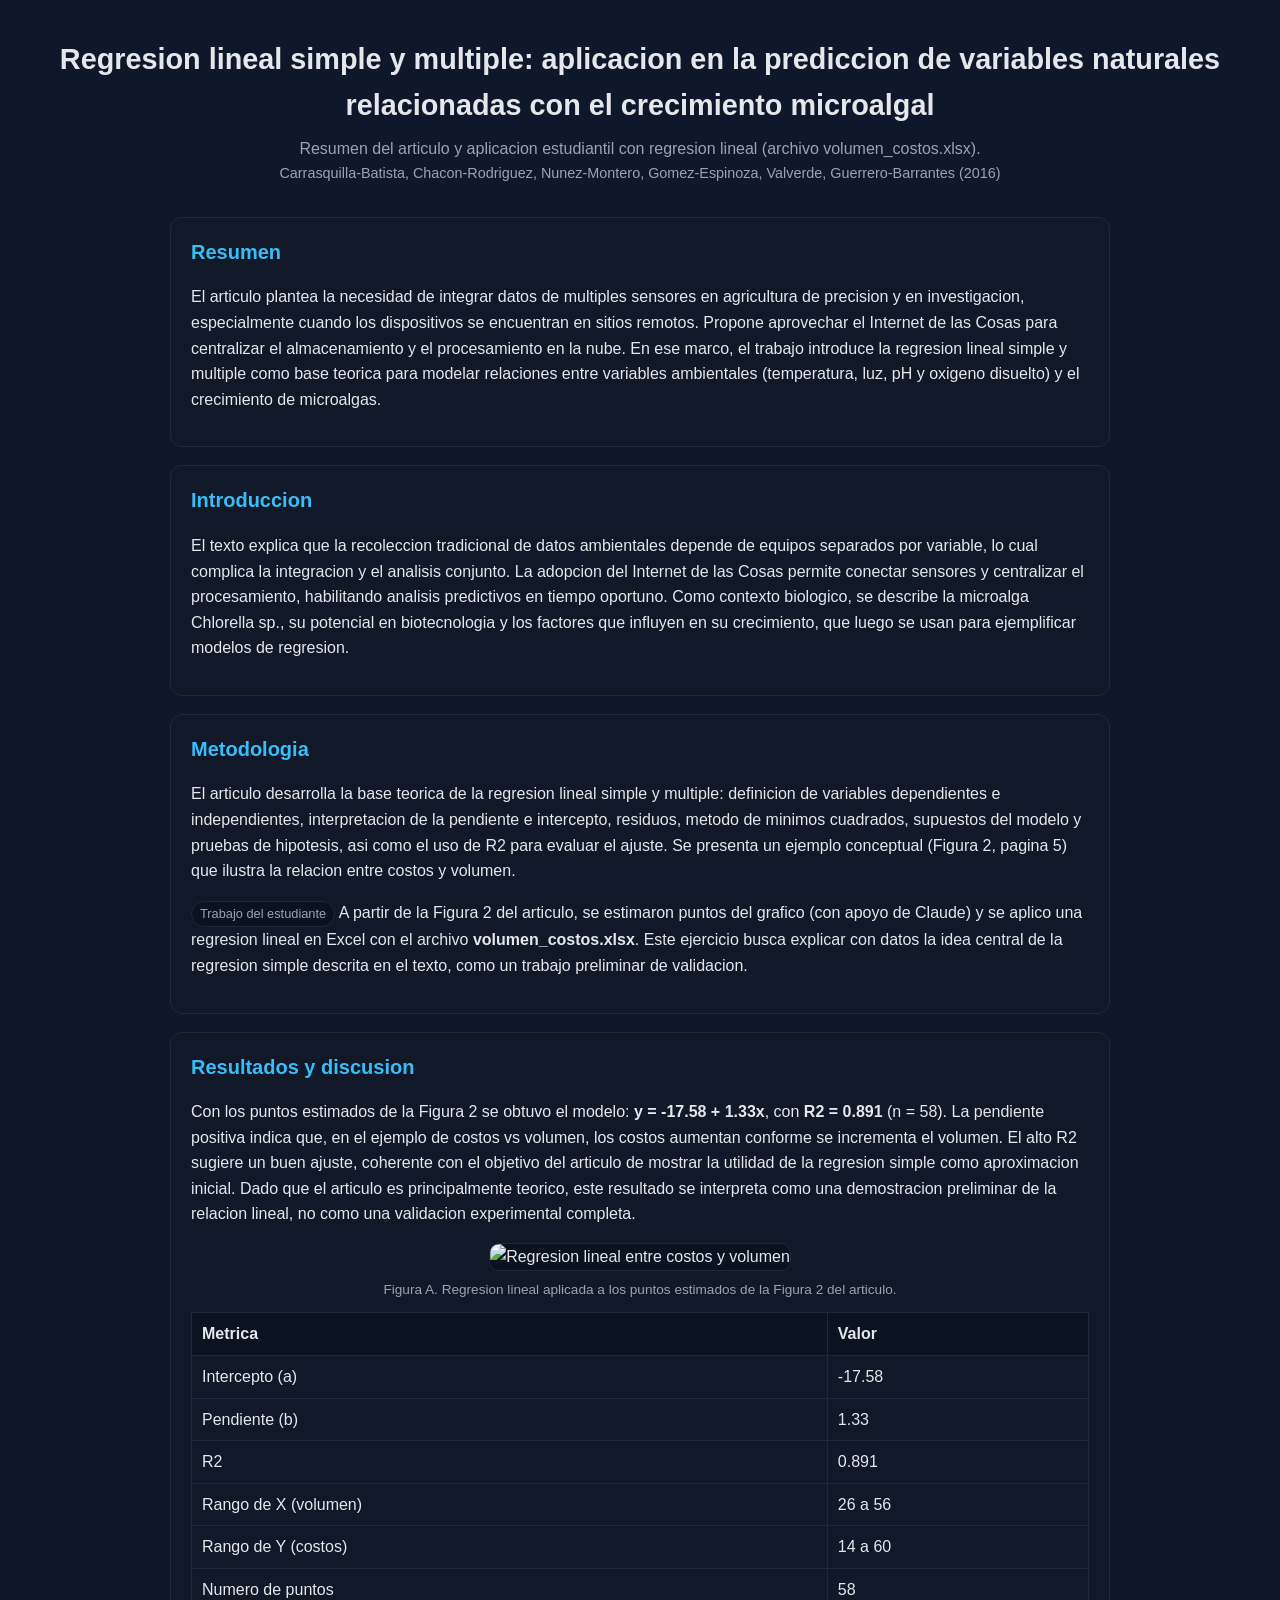
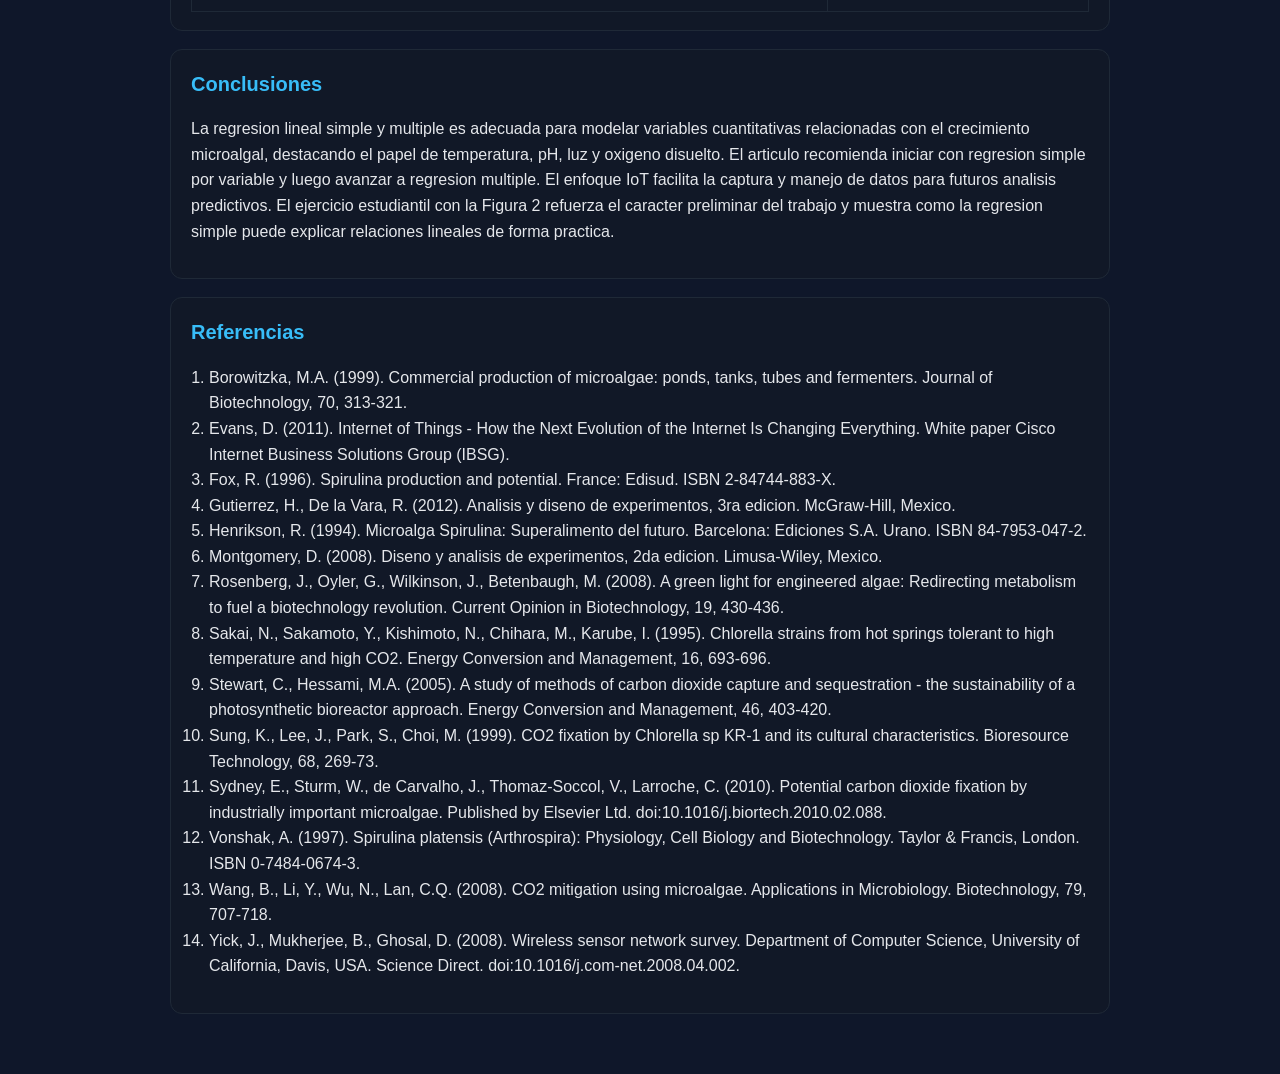
==== paper/index.html @ 029f19a3 "Add files via upload" ====
<!doctype html>
<html lang="es">
  <head>
    <meta charset="utf-8" />
    <meta name="viewport" content="width=device-width, initial-scale=1" />
    <title>Regresion lineal simple y multiple - Sintesis y aplicacion estudiantil</title>
    <style>
      :root {
        --bg: #0f172a;
        --card: #111827;
        --text: #e5e7eb;
        --muted: #9ca3af;
        --accent: #38bdf8;
        --border: #1f2937;
      }
      * {
        box-sizing: border-box;
      }
      body {
        margin: 0;
        font-family: "Segoe UI", Arial, sans-serif;
        background: var(--bg);
        color: var(--text);
        line-height: 1.6;
      }
      header {
        padding: 36px 20px 20px;
        text-align: center;
      }
      header h1 {
        margin: 0 0 8px;
        font-size: 1.8rem;
      }
      header p {
        margin: 0;
        color: var(--muted);
      }
      main {
        max-width: 980px;
        margin: 0 auto;
        padding: 12px 20px 60px;
        display: grid;
        gap: 18px;
      }
      section {
        background: var(--card);
        border: 1px solid var(--border);
        border-radius: 12px;
        padding: 18px 20px;
      }
      section h2 {
        margin-top: 0;
        color: var(--accent);
        font-size: 1.25rem;
      }
      .meta {
        font-size: 0.9rem;
        color: var(--muted);
      }
      figure {
        margin: 16px 0 8px;
        text-align: center;
      }
      figure img {
        max-width: 100%;
        height: auto;
        border-radius: 10px;
        border: 1px solid var(--border);
        background: #0b1220;
      }
      figcaption {
        font-size: 0.85rem;
        color: var(--muted);
        margin-top: 8px;
      }
      table {
        width: 100%;
        border-collapse: collapse;
        margin-top: 12px;
      }
      th, td {
        border: 1px solid var(--border);
        padding: 8px 10px;
        text-align: left;
      }
      th {
        background: #0b1220;
      }
      ul, ol {
        padding-left: 18px;
      }
      .badge {
        display: inline-block;
        padding: 2px 8px;
        border-radius: 999px;
        background: #0b1220;
        color: var(--muted);
        font-size: 0.8rem;
        border: 1px solid var(--border);
      }
    </style>
  </head>
  <body>
    <header>
      <h1>Regresion lineal simple y multiple: aplicacion en la prediccion de variables naturales relacionadas con el crecimiento microalgal</h1>
      <p>Resumen del articulo y aplicacion estudiantil con regresion lineal (archivo volumen_costos.xlsx).</p>
      <p class="meta">Carrasquilla-Batista, Chacon-Rodriguez, Nunez-Montero, Gomez-Espinoza, Valverde, Guerrero-Barrantes (2016)</p>
    </header>

    <main>
      <section id="resumen">
        <h2>Resumen</h2>
        <p>
          El articulo plantea la necesidad de integrar datos de multiples sensores en agricultura de precision y
          en investigacion, especialmente cuando los dispositivos se encuentran en sitios remotos. Propone
          aprovechar el Internet de las Cosas para centralizar el almacenamiento y el procesamiento en la nube.
          En ese marco, el trabajo introduce la regresion lineal simple y multiple como base teorica para modelar
          relaciones entre variables ambientales (temperatura, luz, pH y oxigeno disuelto) y el crecimiento de
          microalgas.
        </p>
      </section>

      <section id="introduccion">
        <h2>Introduccion</h2>
        <p>
          El texto explica que la recoleccion tradicional de datos ambientales depende de equipos separados por
          variable, lo cual complica la integracion y el analisis conjunto. La adopcion del Internet de las Cosas
          permite conectar sensores y centralizar el procesamiento, habilitando analisis predictivos en tiempo
          oportuno. Como contexto biologico, se describe la microalga Chlorella sp., su potencial en biotecnologia
          y los factores que influyen en su crecimiento, que luego se usan para ejemplificar modelos de regresion.
        </p>
      </section>

      <section id="metodologia">
        <h2>Metodologia</h2>
        <p>
          El articulo desarrolla la base teorica de la regresion lineal simple y multiple: definicion de variables
          dependientes e independientes, interpretacion de la pendiente e intercepto, residuos, metodo de minimos
          cuadrados, supuestos del modelo y pruebas de hipotesis, asi como el uso de R2 para evaluar el ajuste.
          Se presenta un ejemplo conceptual (Figura 2, pagina 5) que ilustra la relacion entre costos y volumen.
        </p>
        <p>
          <span class="badge">Trabajo del estudiante</span>
          A partir de la Figura 2 del articulo, se estimaron puntos del grafico (con apoyo de Claude) y se aplico
          una regresion lineal en Excel con el archivo <strong>volumen_costos.xlsx</strong>. Este ejercicio busca
          explicar con datos la idea central de la regresion simple descrita en el texto, como un trabajo
          preliminar de validacion.
        </p>
      </section>

      <section id="resultados-discusion">
        <h2>Resultados y discusion</h2>
        <p>
          Con los puntos estimados de la Figura 2 se obtuvo el modelo: <strong>y = -17.58 + 1.33x</strong>,
          con <strong>R2 = 0.891</strong> (n = 58). La pendiente positiva indica que, en el ejemplo de costos vs
          volumen, los costos aumentan conforme se incrementa el volumen. El alto R2 sugiere un buen ajuste,
          coherente con el objetivo del articulo de mostrar la utilidad de la regresion simple como aproximacion
          inicial. Dado que el articulo es principalmente teorico, este resultado se interpreta como una
          demostracion preliminar de la relacion lineal, no como una validacion experimental completa.
        </p>

        <figure>
          <img src="assets/regresion_volumen_costos.png" alt="Regresion lineal entre costos y volumen" />
          <figcaption>Figura A. Regresion lineal aplicada a los puntos estimados de la Figura 2 del articulo.</figcaption>
        </figure>

        <table>
          <thead>
            <tr>
              <th>Metrica</th>
              <th>Valor</th>
            </tr>
          </thead>
          <tbody>
            <tr>
              <td>Intercepto (a)</td>
              <td>-17.58</td>
            </tr>
            <tr>
              <td>Pendiente (b)</td>
              <td>1.33</td>
            </tr>
            <tr>
              <td>R2</td>
              <td>0.891</td>
            </tr>
            <tr>
              <td>Rango de X (volumen)</td>
              <td>26 a 56</td>
            </tr>
            <tr>
              <td>Rango de Y (costos)</td>
              <td>14 a 60</td>
            </tr>
            <tr>
              <td>Numero de puntos</td>
              <td>58</td>
            </tr>
          </tbody>
        </table>
      </section>

      <section id="conclusiones">
        <h2>Conclusiones</h2>
        <p>
          La regresion lineal simple y multiple es adecuada para modelar variables cuantitativas relacionadas con
          el crecimiento microalgal, destacando el papel de temperatura, pH, luz y oxigeno disuelto. El articulo
          recomienda iniciar con regresion simple por variable y luego avanzar a regresion multiple. El enfoque
          IoT facilita la captura y manejo de datos para futuros analisis predictivos. El ejercicio estudiantil con
          la Figura 2 refuerza el caracter preliminar del trabajo y muestra como la regresion simple puede
          explicar relaciones lineales de forma practica.
        </p>
      </section>

      <section id="referencias">
        <h2>Referencias</h2>
        <ol>
          <li>Borowitzka, M.A. (1999). Commercial production of microalgae: ponds, tanks, tubes and fermenters. Journal of Biotechnology, 70, 313-321.</li>
          <li>Evans, D. (2011). Internet of Things - How the Next Evolution of the Internet Is Changing Everything. White paper Cisco Internet Business Solutions Group (IBSG).</li>
          <li>Fox, R. (1996). Spirulina production and potential. France: Edisud. ISBN 2-84744-883-X.</li>
          <li>Gutierrez, H., De la Vara, R. (2012). Analisis y diseno de experimentos, 3ra edicion. McGraw-Hill, Mexico.</li>
          <li>Henrikson, R. (1994). Microalga Spirulina: Superalimento del futuro. Barcelona: Ediciones S.A. Urano. ISBN 84-7953-047-2.</li>
          <li>Montgomery, D. (2008). Diseno y analisis de experimentos, 2da edicion. Limusa-Wiley, Mexico.</li>
          <li>Rosenberg, J., Oyler, G., Wilkinson, J., Betenbaugh, M. (2008). A green light for engineered algae: Redirecting metabolism to fuel a biotechnology revolution. Current Opinion in Biotechnology, 19, 430-436.</li>
          <li>Sakai, N., Sakamoto, Y., Kishimoto, N., Chihara, M., Karube, I. (1995). Chlorella strains from hot springs tolerant to high temperature and high CO2. Energy Conversion and Management, 16, 693-696.</li>
          <li>Stewart, C., Hessami, M.A. (2005). A study of methods of carbon dioxide capture and sequestration - the sustainability of a photosynthetic bioreactor approach. Energy Conversion and Management, 46, 403-420.</li>
          <li>Sung, K., Lee, J., Park, S., Choi, M. (1999). CO2 fixation by Chlorella sp KR-1 and its cultural characteristics. Bioresource Technology, 68, 269-73.</li>
          <li>Sydney, E., Sturm, W., de Carvalho, J., Thomaz-Soccol, V., Larroche, C. (2010). Potential carbon dioxide fixation by industrially important microalgae. Published by Elsevier Ltd. doi:10.1016/j.biortech.2010.02.088.</li>
          <li>Vonshak, A. (1997). Spirulina platensis (Arthrospira): Physiology, Cell Biology and Biotechnology. Taylor & Francis, London. ISBN 0-7484-0674-3.</li>
          <li>Wang, B., Li, Y., Wu, N., Lan, C.Q. (2008). CO2 mitigation using microalgae. Applications in Microbiology. Biotechnology, 79, 707-718.</li>
          <li>Yick, J., Mukherjee, B., Ghosal, D. (2008). Wireless sensor network survey. Department of Computer Science, University of California, Davis, USA. Science Direct. doi:10.1016/j.com-net.2008.04.002.</li>
        </ol>
      </section>
    </main>
  </body>
</html>
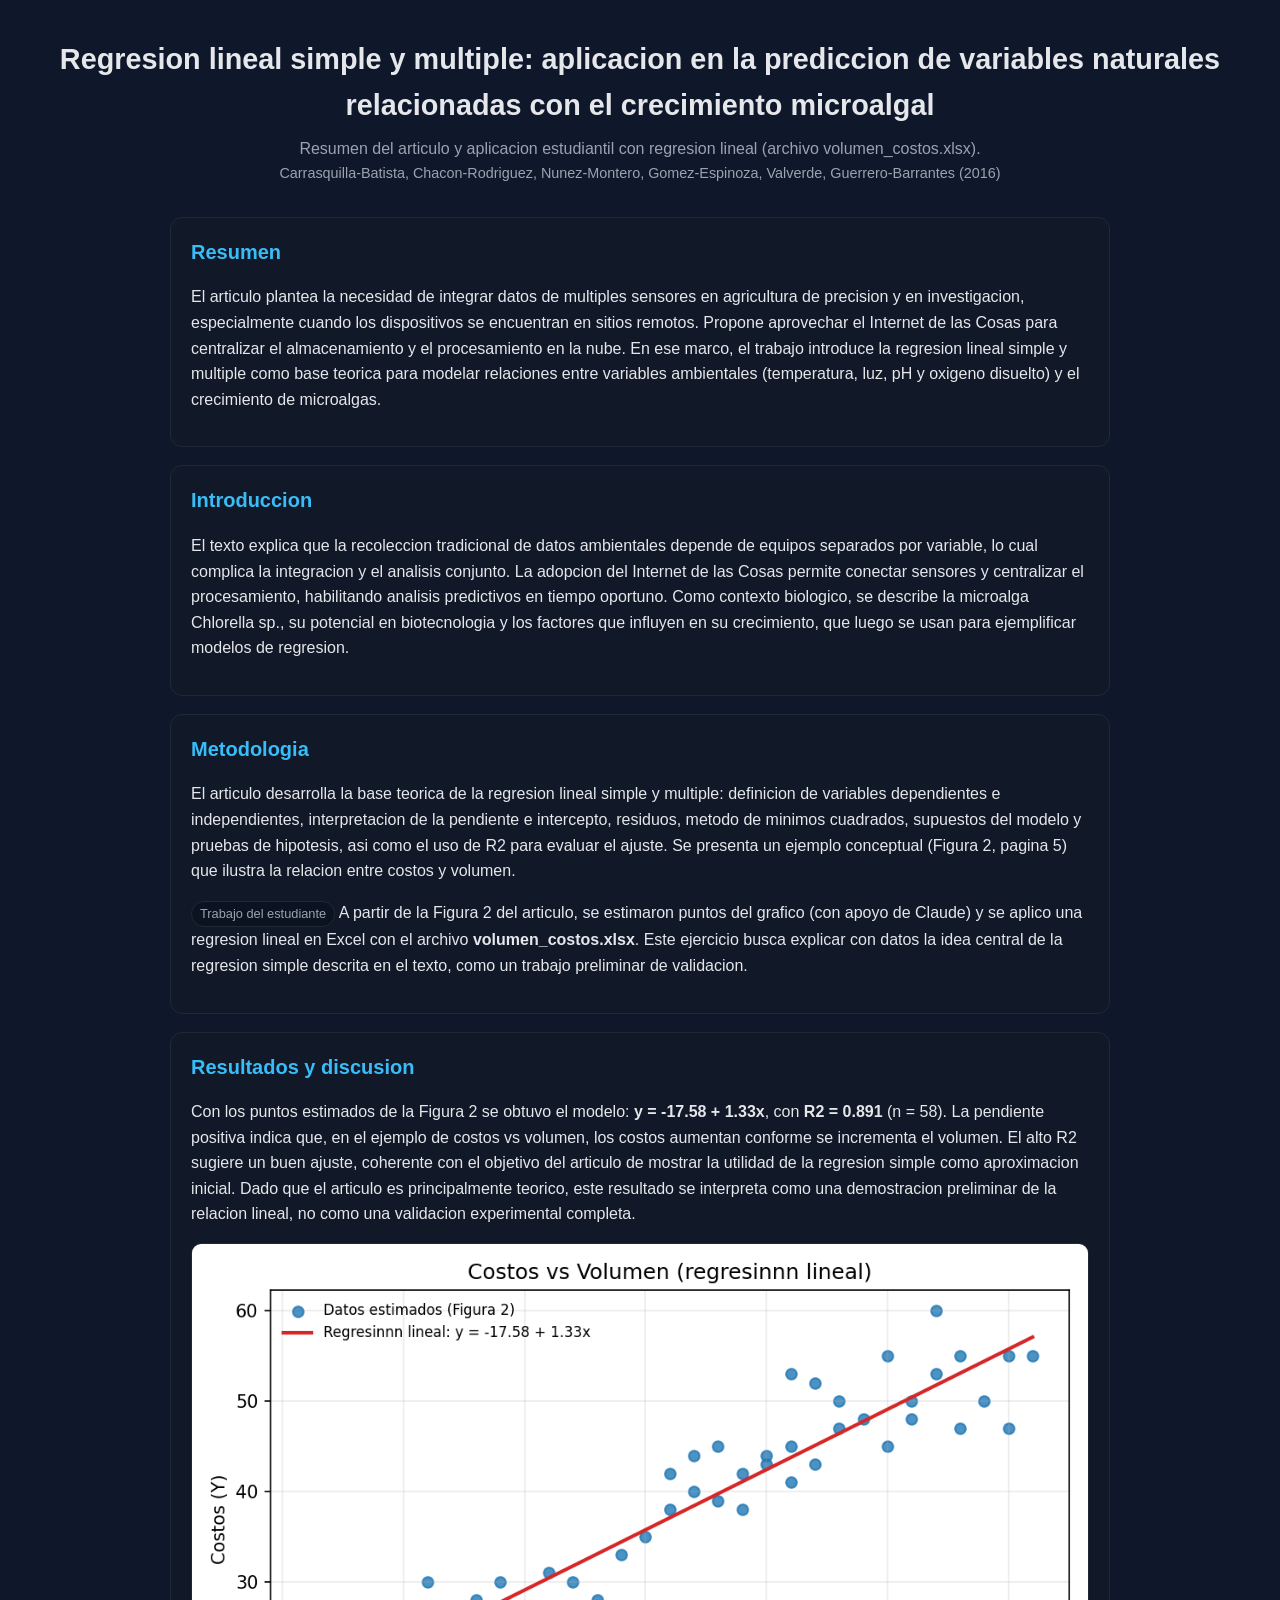
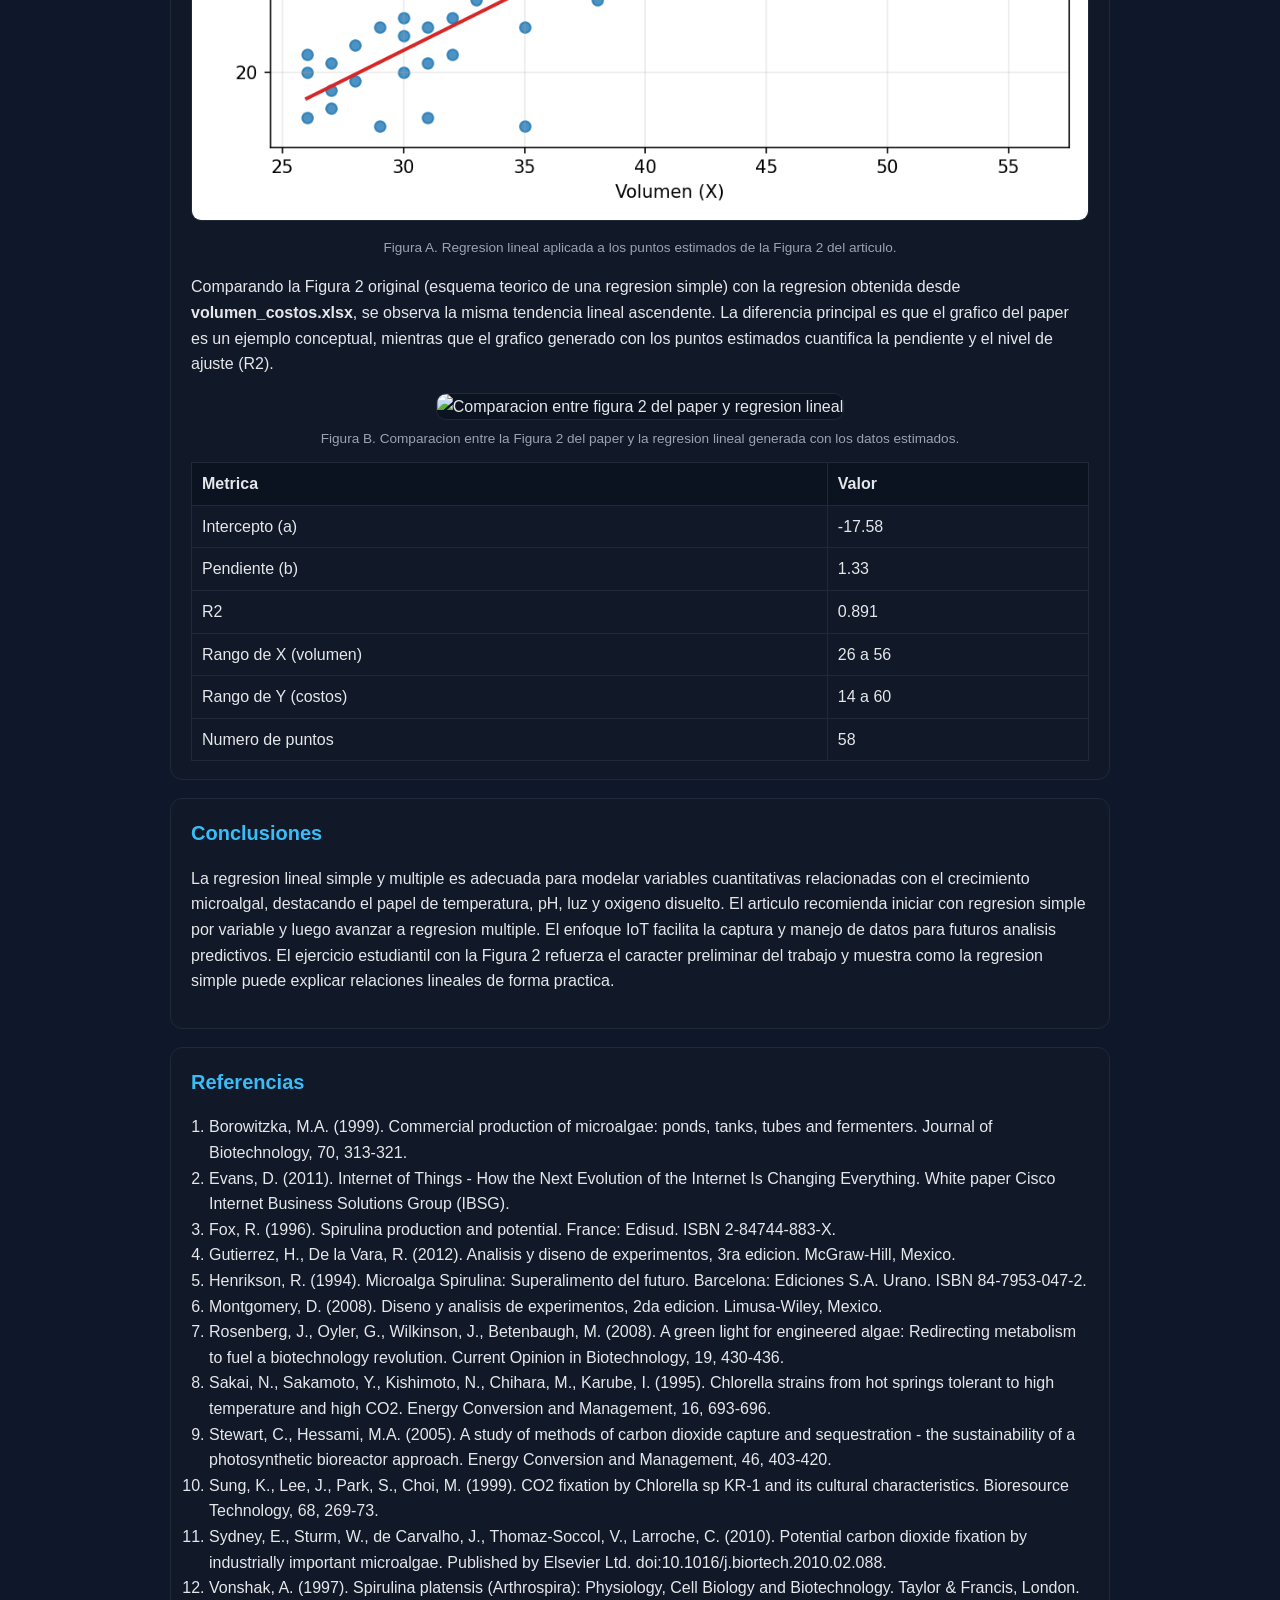
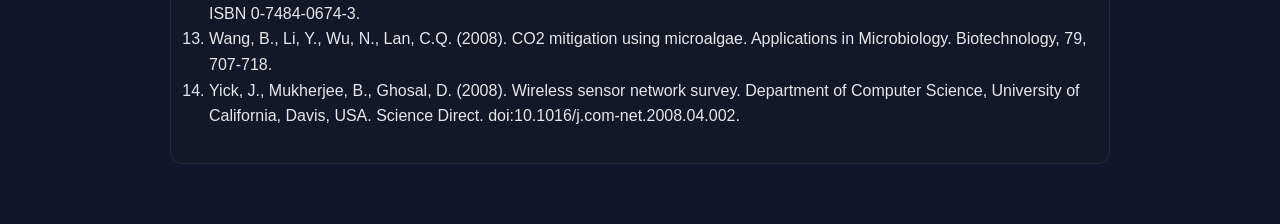
==== commit 9ab96088: "Add files via upload" ====
--- a/paper/index.html
+++ b/paper/index.html
@@ -162,6 +162,18 @@
         <figure>
           <img src="assets/regresion_volumen_costos.png" alt="Regresion lineal entre costos y volumen" />
           <figcaption>Figura A. Regresion lineal aplicada a los puntos estimados de la Figura 2 del articulo.</figcaption>
+        </figure>
+
+        <p>
+          Comparando la Figura 2 original (esquema teorico de una regresion simple) con la regresion obtenida
+          desde <strong>volumen_costos.xlsx</strong>, se observa la misma tendencia lineal ascendente. La
+          diferencia principal es que el grafico del paper es un ejemplo conceptual, mientras que el grafico
+          generado con los puntos estimados cuantifica la pendiente y el nivel de ajuste (R2).
+        </p>
+
+        <figure>
+          <img src="assets/comparacion_figura2_vs_regresion.png" alt="Comparacion entre figura 2 del paper y regresion lineal" />
+          <figcaption>Figura B. Comparacion entre la Figura 2 del paper y la regresion lineal generada con los datos estimados.</figcaption>
         </figure>
 
         <table>
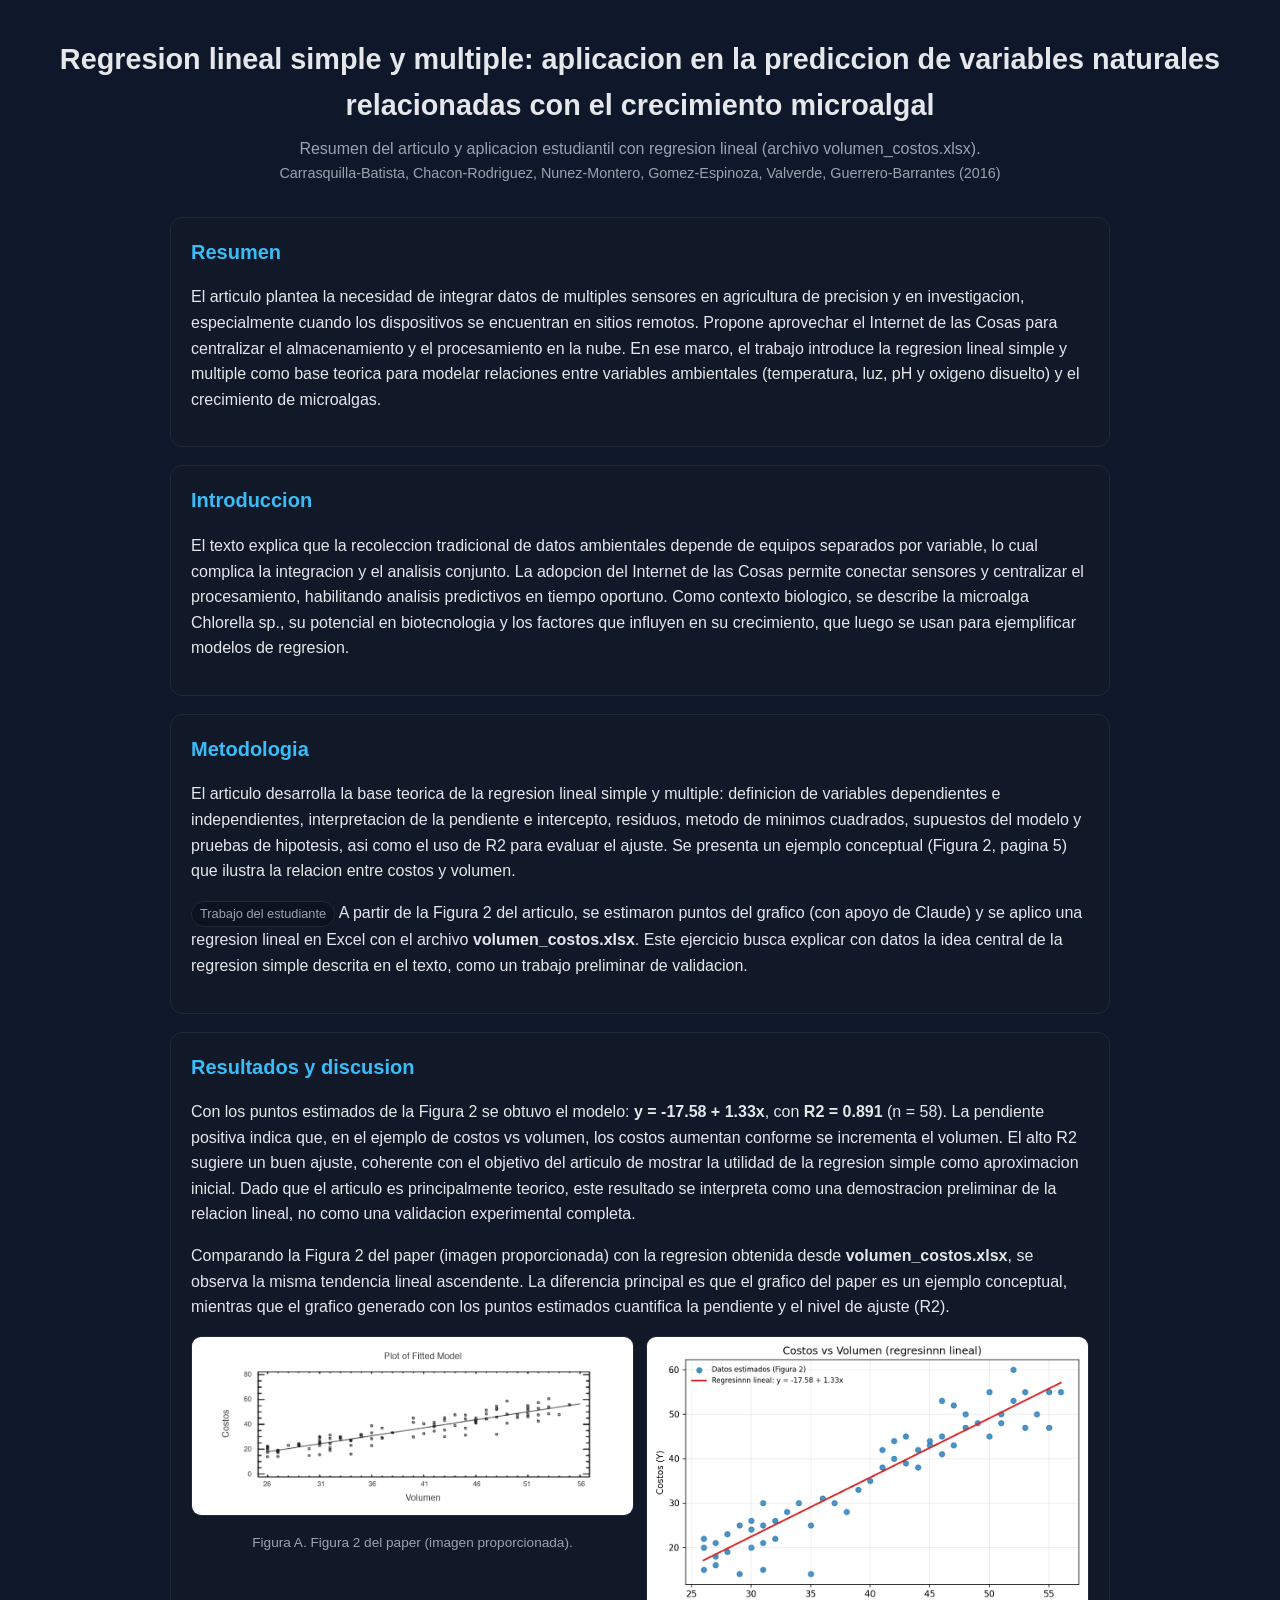
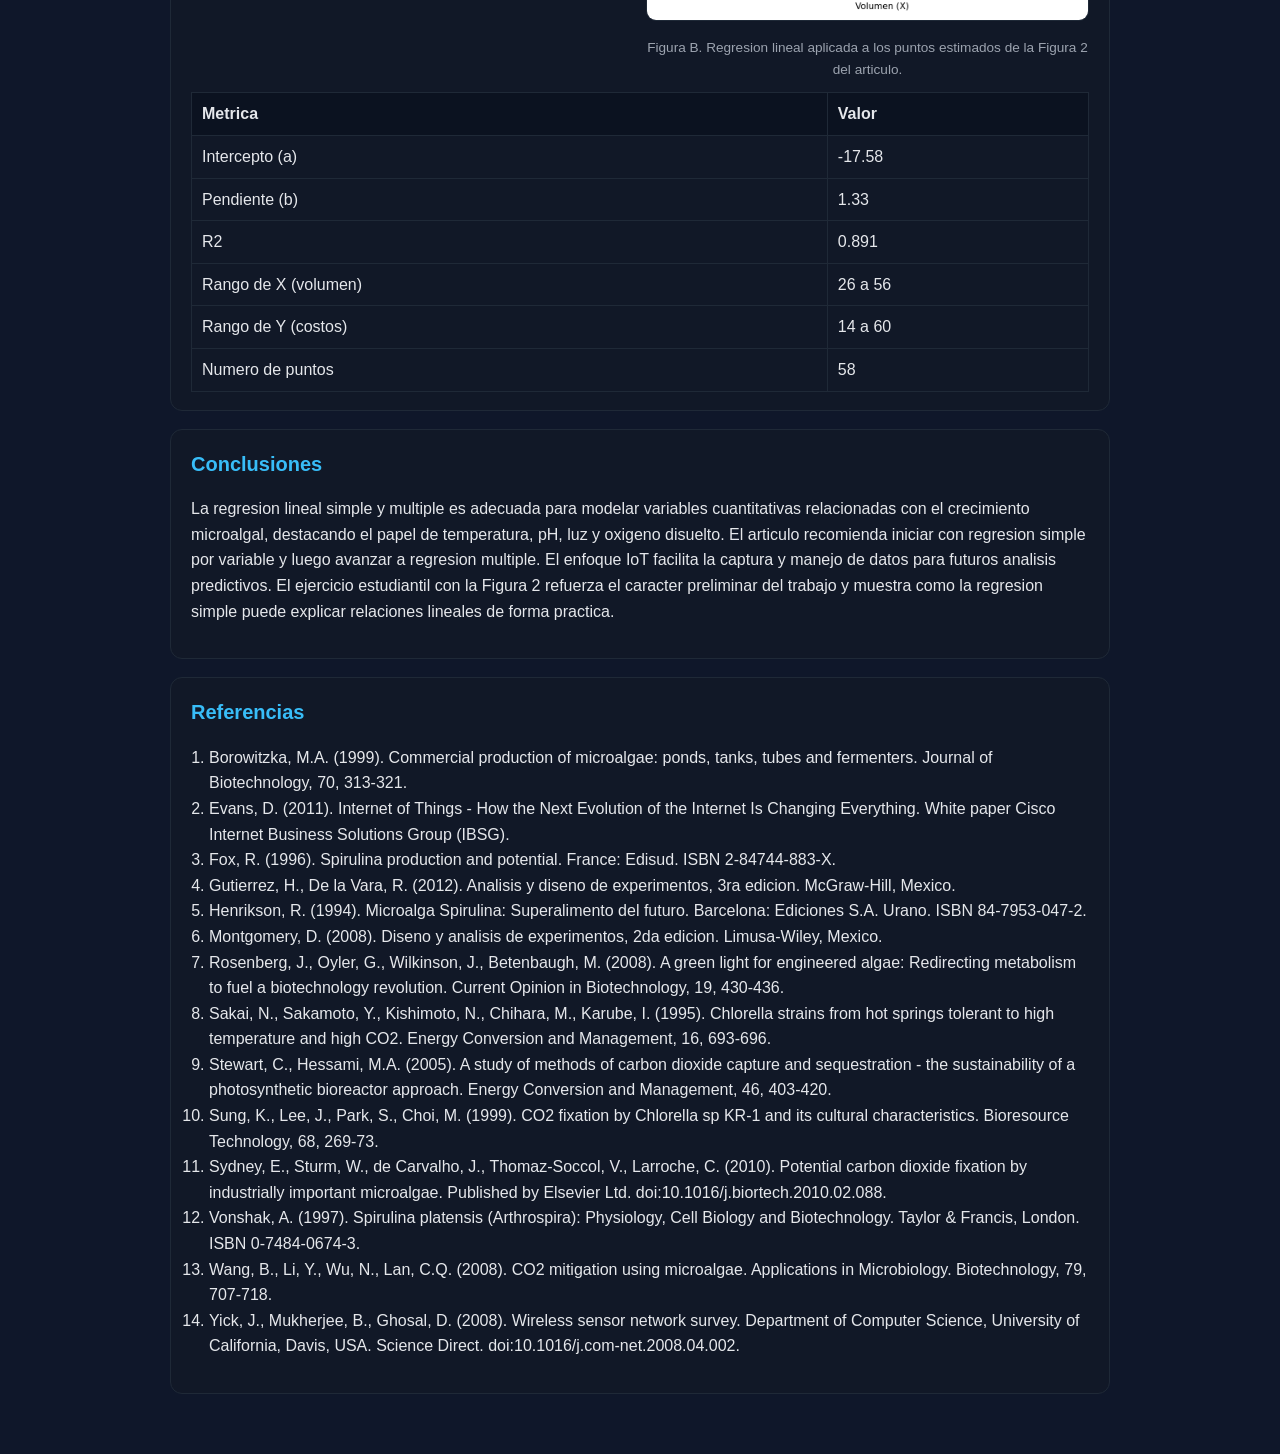
==== commit 215e010f: "Add files via upload" ====
--- a/paper/index.html
+++ b/paper/index.html
@@ -98,6 +98,14 @@
         font-size: 0.8rem;
         border: 1px solid var(--border);
       }
+      .comparison {
+        display: grid;
+        gap: 12px;
+        grid-template-columns: repeat(auto-fit, minmax(240px, 1fr));
+      }
+      .comparison figure {
+        margin: 0;
+      }
     </style>
   </head>
   <body>
@@ -159,22 +167,23 @@
           demostracion preliminar de la relacion lineal, no como una validacion experimental completa.
         </p>
 
-        <figure>
-          <img src="assets/regresion_volumen_costos.png" alt="Regresion lineal entre costos y volumen" />
-          <figcaption>Figura A. Regresion lineal aplicada a los puntos estimados de la Figura 2 del articulo.</figcaption>
-        </figure>
-
-        <p>
-          Comparando la Figura 2 original (esquema teorico de una regresion simple) con la regresion obtenida
-          desde <strong>volumen_costos.xlsx</strong>, se observa la misma tendencia lineal ascendente. La
-          diferencia principal es que el grafico del paper es un ejemplo conceptual, mientras que el grafico
-          generado con los puntos estimados cuantifica la pendiente y el nivel de ajuste (R2).
-        </p>
-
-        <figure>
-          <img src="assets/comparacion_figura2_vs_regresion.png" alt="Comparacion entre figura 2 del paper y regresion lineal" />
-          <figcaption>Figura B. Comparacion entre la Figura 2 del paper y la regresion lineal generada con los datos estimados.</figcaption>
-        </figure>
+        <p>
+          Comparando la Figura 2 del paper (imagen proporcionada) con la regresion obtenida desde
+          <strong>volumen_costos.xlsx</strong>, se observa la misma tendencia lineal ascendente. La diferencia
+          principal es que el grafico del paper es un ejemplo conceptual, mientras que el grafico generado con
+          los puntos estimados cuantifica la pendiente y el nivel de ajuste (R2).
+        </p>
+
+        <div class="comparison">
+          <figure>
+            <img src="assets/image.png" alt="Figura 2 del paper" />
+            <figcaption>Figura A. Figura 2 del paper (imagen proporcionada).</figcaption>
+          </figure>
+          <figure>
+            <img src="assets/regresion_volumen_costos.png" alt="Regresion lineal entre costos y volumen" />
+            <figcaption>Figura B. Regresion lineal aplicada a los puntos estimados de la Figura 2 del articulo.</figcaption>
+          </figure>
+        </div>
 
         <table>
           <thead>
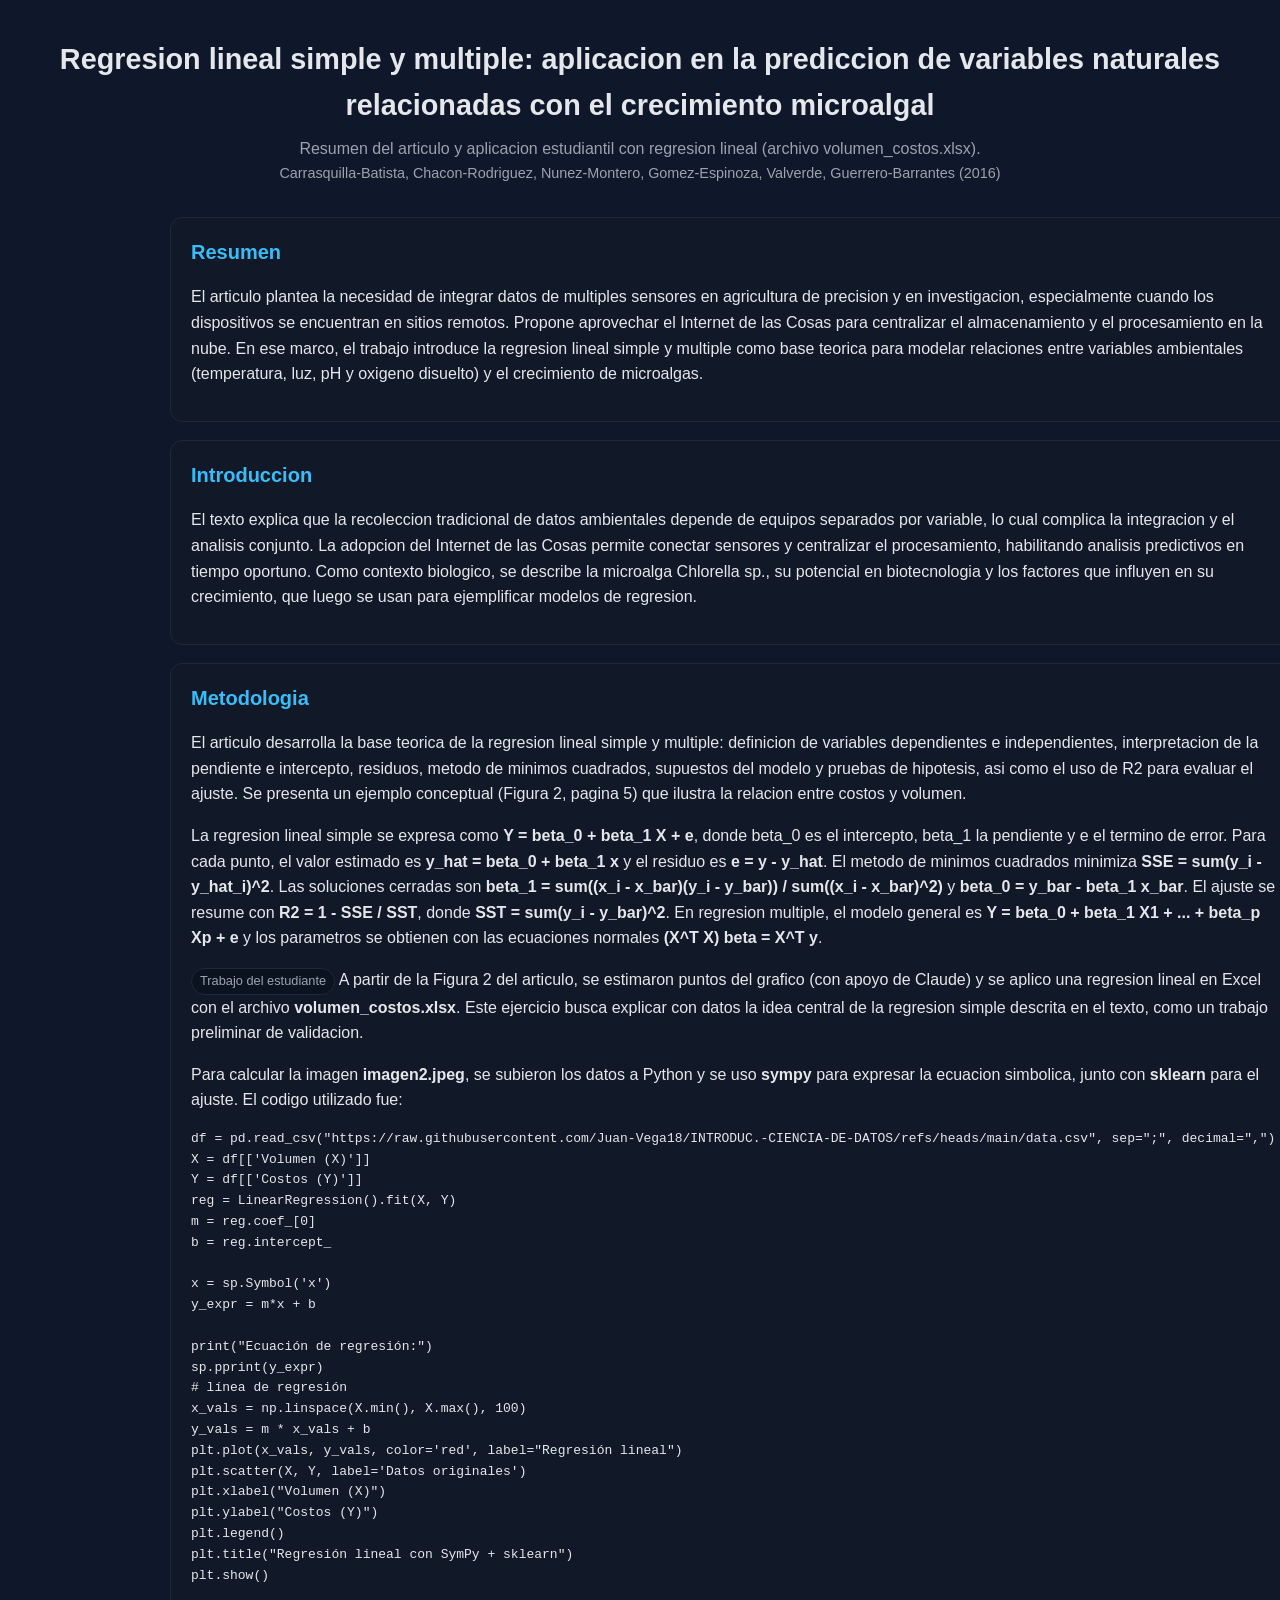
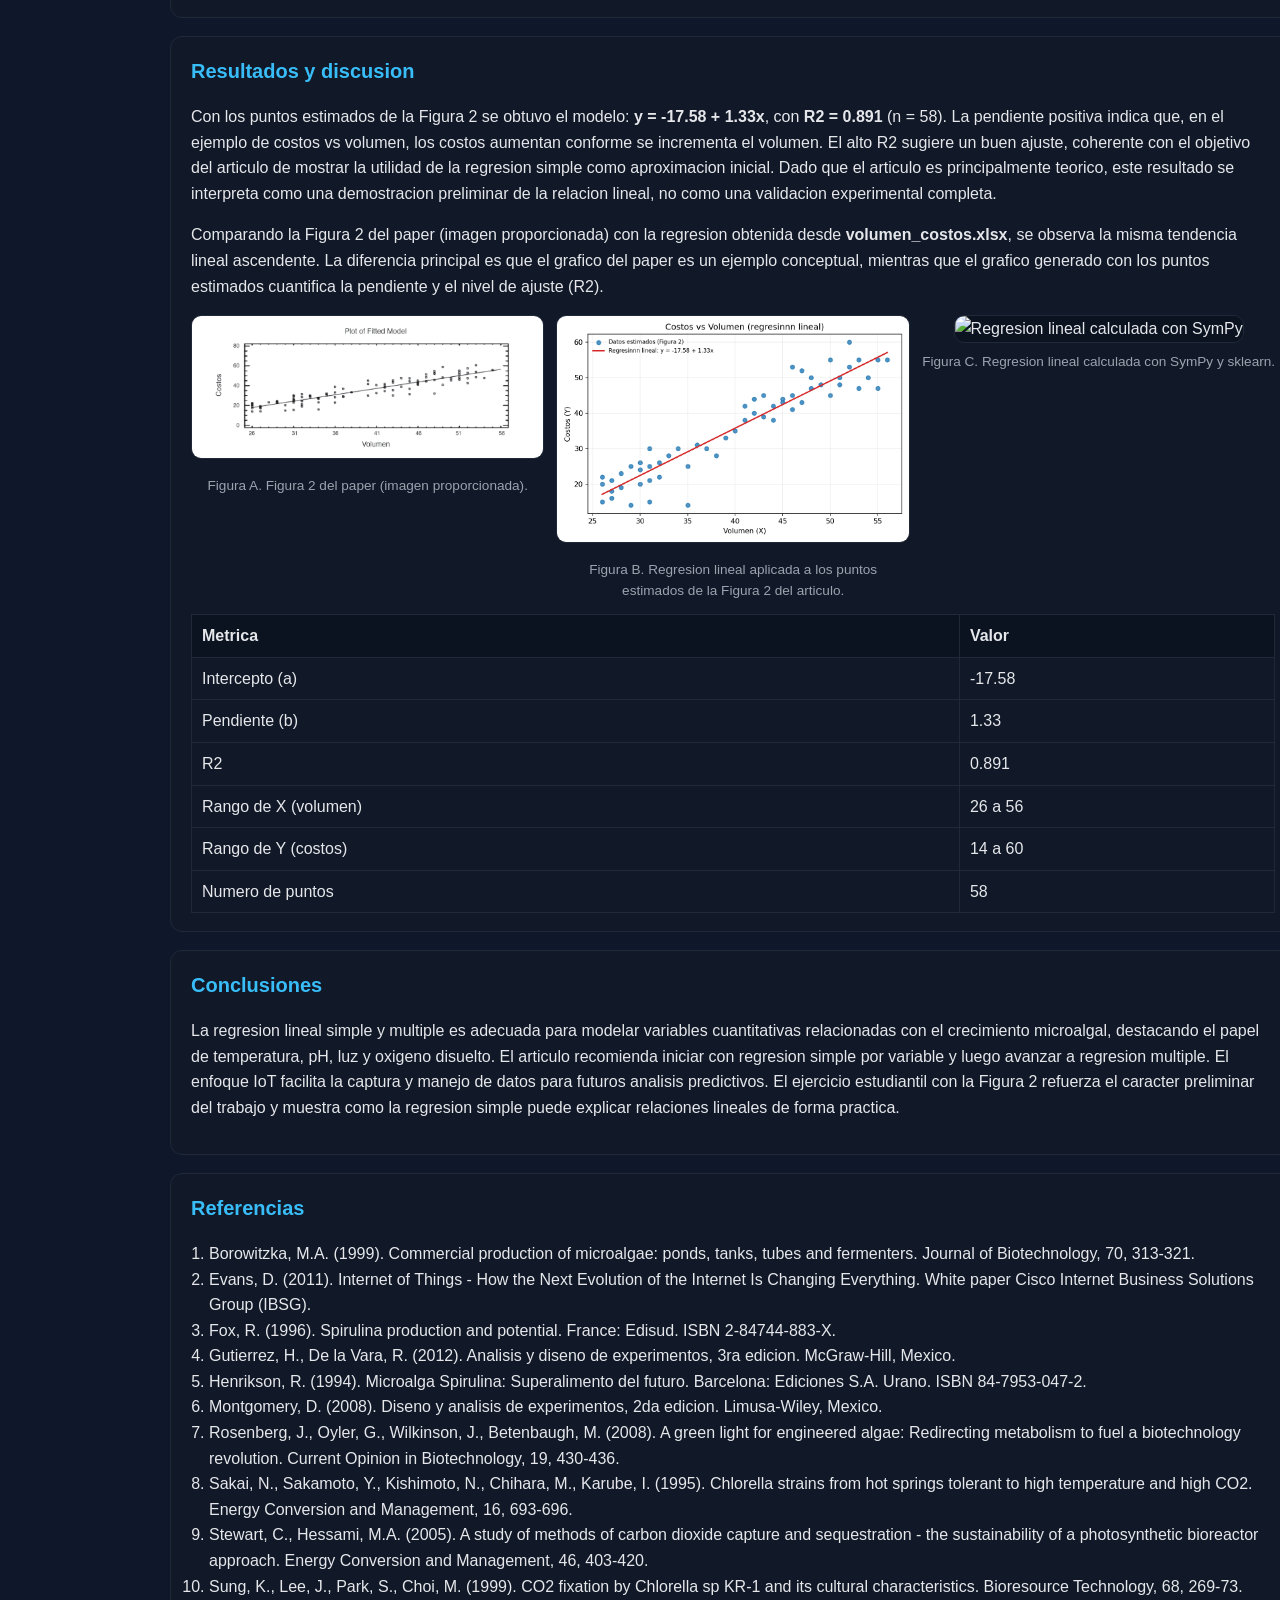
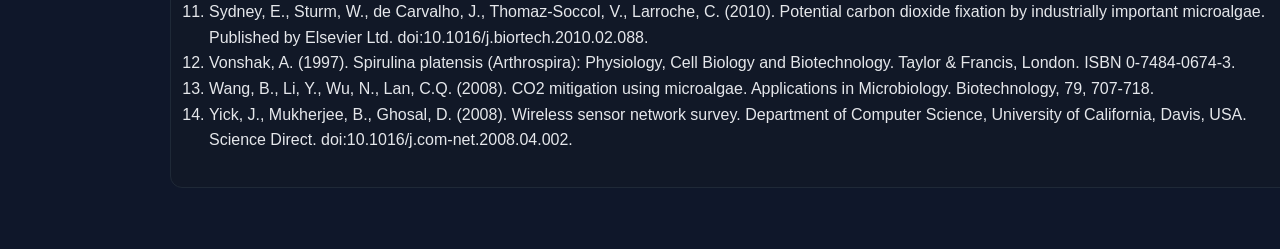
==== commit 568820f5: "Enhance regression explanation and add Python code example Added explanation of simple linear regres" ====
--- a/paper/index.html
+++ b/paper/index.html
@@ -148,12 +148,49 @@
           Se presenta un ejemplo conceptual (Figura 2, pagina 5) que ilustra la relacion entre costos y volumen.
         </p>
         <p>
+          La regresion lineal simple se expresa como <strong>Y = beta_0 + beta_1 X + e</strong>, donde beta_0 es el
+          intercepto, beta_1 la pendiente y e el termino de error. Para cada punto, el valor estimado es
+          <strong>y_hat = beta_0 + beta_1 x</strong> y el residuo es <strong>e = y - y_hat</strong>. El metodo de minimos
+          cuadrados minimiza <strong>SSE = sum(y_i - y_hat_i)^2</strong>. Las soluciones cerradas son
+          <strong>beta_1 = sum((x_i - x_bar)(y_i - y_bar)) / sum((x_i - x_bar)^2)</strong> y
+          <strong>beta_0 = y_bar - beta_1 x_bar</strong>. El ajuste se resume con <strong>R2 = 1 - SSE / SST</strong>, donde
+          <strong>SST = sum(y_i - y_bar)^2</strong>. En regresion multiple, el modelo general es
+          <strong>Y = beta_0 + beta_1 X1 + ... + beta_p Xp + e</strong> y los parametros se obtienen con las ecuaciones
+          normales <strong>(X^T X) beta = X^T y</strong>.
+        </p>
+        <p>
           <span class="badge">Trabajo del estudiante</span>
           A partir de la Figura 2 del articulo, se estimaron puntos del grafico (con apoyo de Claude) y se aplico
           una regresion lineal en Excel con el archivo <strong>volumen_costos.xlsx</strong>. Este ejercicio busca
           explicar con datos la idea central de la regresion simple descrita en el texto, como un trabajo
           preliminar de validacion.
         </p>
+        <p>
+          Para calcular la imagen <strong>imagen2.jpeg</strong>, se subieron los datos a Python y se uso <strong>sympy</strong>
+          para expresar la ecuacion simbolica, junto con <strong>sklearn</strong> para el ajuste. El codigo utilizado fue:
+        </p>
+        <pre><code>df = pd.read_csv("https://raw.githubusercontent.com/Juan-Vega18/INTRODUC.-CIENCIA-DE-DATOS/refs/heads/main/data.csv", sep=";", decimal=",")
+X = df[['Volumen (X)']]
+Y = df[['Costos (Y)']]
+reg = LinearRegression().fit(X, Y)
+m = reg.coef_[0]
+b = reg.intercept_
+
+x = sp.Symbol('x')
+y_expr = m*x + b
+
+print("Ecuación de regresión:")
+sp.pprint(y_expr)
+# línea de regresión
+x_vals = np.linspace(X.min(), X.max(), 100)
+y_vals = m * x_vals + b
+plt.plot(x_vals, y_vals, color='red', label="Regresión lineal")
+plt.scatter(X, Y, label='Datos originales')
+plt.xlabel("Volumen (X)")
+plt.ylabel("Costos (Y)")
+plt.legend()
+plt.title("Regresión lineal con SymPy + sklearn")
+plt.show()</code></pre>
       </section>
 
       <section id="resultados-discusion">
@@ -182,6 +219,10 @@
           <figure>
             <img src="assets/regresion_volumen_costos.png" alt="Regresion lineal entre costos y volumen" />
             <figcaption>Figura B. Regresion lineal aplicada a los puntos estimados de la Figura 2 del articulo.</figcaption>
+          </figure>
+          <figure>
+            <img src="assets/imagen2.jpeg" alt="Regresion lineal calculada con SymPy" />
+            <figcaption>Figura C. Regresion lineal calculada con SymPy y sklearn.</figcaption>
           </figure>
         </div>
 
